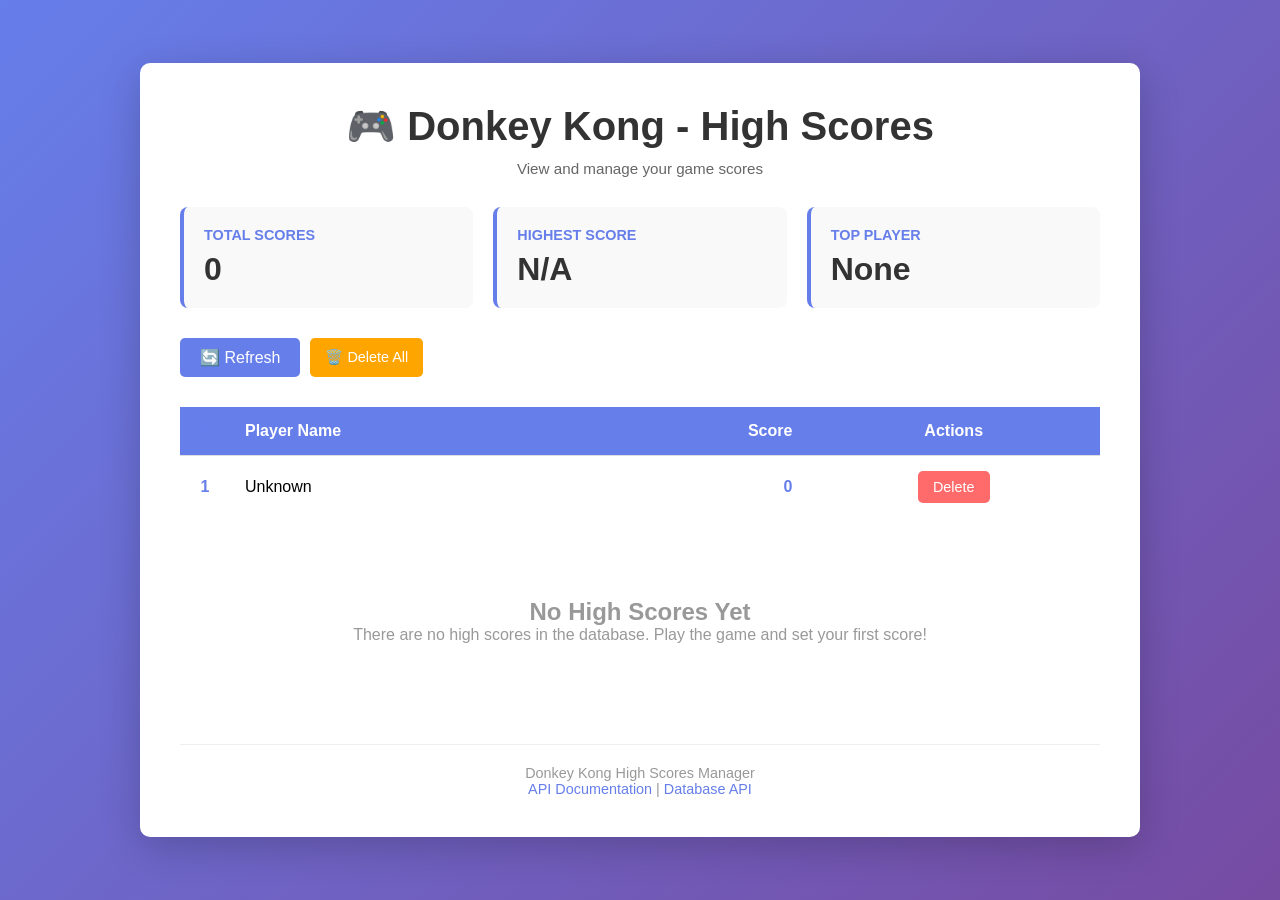
==== donkeykong-web/src/main/resources/templates/index.html @ a1b33b73 "update java" ====
<!DOCTYPE html>
<html xmlns:th="http://www.thymeleaf.org">
<head>
    <meta charset="UTF-8">
    <meta name="viewport" content="width=device-width, initial-scale=1.0">
    <title>Donkey Kong - High Scores Manager</title>
    <style>
        * {
            margin: 0;
            padding: 0;
            box-sizing: border-box;
        }

        body {
            font-family: Arial, sans-serif;
            background: linear-gradient(135deg, #667eea 0%, #764ba2 100%);
            min-height: 100vh;
            display: flex;
            align-items: center;
            justify-content: center;
            padding: 20px;
        }

        .container {
            background: white;
            border-radius: 10px;
            box-shadow: 0 10px 40px rgba(0, 0, 0, 0.2);
            max-width: 1000px;
            width: 100%;
            padding: 40px;
        }

        h1 {
            text-align: center;
            color: #333;
            margin-bottom: 10px;
            font-size: 2.5em;
        }

        .subtitle {
            text-align: center;
            color: #666;
            margin-bottom: 30px;
            font-size: 0.95em;
        }

        .controls {
            display: flex;
            gap: 10px;
            margin-bottom: 30px;
            flex-wrap: wrap;
        }

        .btn {
            padding: 10px 20px;
            border: none;
            border-radius: 5px;
            cursor: pointer;
            font-size: 1em;
            transition: all 0.3s ease;
            text-decoration: none;
            display: inline-block;
        }

        .btn-primary {
            background: #667eea;
            color: white;
        }

        .btn-primary:hover {
            background: #764ba2;
        }

        .btn-danger {
            background: #ff6b6b;
            color: white;
            padding: 8px 15px;
            font-size: 0.9em;
        }

        .btn-danger:hover {
            background: #ff5252;
        }

        .btn-warning {
            background: #ffa500;
            color: white;
            padding: 8px 15px;
            font-size: 0.9em;
        }

        .btn-warning:hover {
            background: #ff8c00;
        }

        table {
            width: 100%;
            border-collapse: collapse;
            margin-bottom: 20px;
        }

        thead {
            background: #667eea;
            color: white;
        }

        th, td {
            padding: 15px;
            text-align: left;
            border-bottom: 1px solid #ddd;
        }

        tbody tr:hover {
            background: #f5f5f5;
        }

        tbody tr:last-child td {
            border-bottom: none;
        }

        .rank {
            font-weight: bold;
            color: #667eea;
            text-align: center;
            width: 50px;
        }

        .actions {
            display: flex;
            gap: 5px;
            justify-content: center;
        }

        .empty-state {
            text-align: center;
            padding: 60px 20px;
            color: #999;
        }

        .empty-state svg {
            width: 80px;
            height: 80px;
            margin-bottom: 20px;
            opacity: 0.5;
        }

        .stats {
            display: grid;
            grid-template-columns: repeat(auto-fit, minmax(250px, 1fr));
            gap: 20px;
            margin-bottom: 30px;
        }

        .stat-card {
            background: #f9f9f9;
            padding: 20px;
            border-radius: 8px;
            border-left: 4px solid #667eea;
        }

        .stat-card h3 {
            color: #667eea;
            font-size: 0.9em;
            margin-bottom: 8px;
            text-transform: uppercase;
        }

        .stat-card .value {
            font-size: 2em;
            font-weight: bold;
            color: #333;
        }

        .alert {
            padding: 15px;
            border-radius: 5px;
            margin-bottom: 20px;
        }

        .alert-success {
            background: #d4edda;
            color: #155724;
            border: 1px solid #c3e6cb;
        }

        .alert-info {
            background: #d1ecf1;
            color: #0c5460;
            border: 1px solid #bee5eb;
        }

        .modal {
            display: none;
            position: fixed;
            z-index: 1;
            left: 0;
            top: 0;
            width: 100%;
            height: 100%;
            background-color: rgba(0, 0, 0, 0.5);
        }

        .modal-content {
            background-color: white;
            margin: 5% auto;
            padding: 30px;
            border-radius: 10px;
            width: 90%;
            max-width: 500px;
        }

        .modal-header {
            margin-bottom: 20px;
        }

        .modal-header h2 {
            color: #333;
        }

        .modal-footer {
            display: flex;
            gap: 10px;
            justify-content: flex-end;
            margin-top: 20px;
        }

        @media (max-width: 768px) {
            .container {
                padding: 20px;
            }

            h1 {
                font-size: 1.8em;
            }

            table {
                font-size: 0.9em;
            }

            th, td {
                padding: 10px;
            }

            .controls {
                flex-direction: column;
            }

            .btn {
                width: 100%;
                text-align: center;
            }
        }
    </style>
</head>
<body>
    <div class="container">
        <h1>🎮 Donkey Kong - High Scores</h1>
        <p class="subtitle">View and manage your game scores</p>

        <!-- Stats -->
        <div class="stats">
            <div class="stat-card">
                <h3>Total Scores</h3>
                <div class="value" th:text="${highScores.size() ?: 0}">0</div>
            </div>
            <div class="stat-card">
                <h3>Highest Score</h3>
                <div class="value" th:text="${highestScore ?: 'N/A'}">N/A</div>
            </div>
            <div class="stat-card">
                <h3>Top Player</h3>
                <div class="value" th:text="${topPlayer ?: 'None'}">None</div>
            </div>
        </div>

        <!-- Controls -->
        <div class="controls">
            <button class="btn btn-primary" onclick="location.reload()">🔄 Refresh</button>
            <button class="btn btn-warning" onclick="confirmDeleteAll()">🗑️ Delete All</button>
        </div>

        <!-- High Scores Table -->
        <div th:if="${highScores.size() > 0}">
            <table>
                <thead>
                    <tr>
                        <th class="rank">#</th>
                        <th>Player Name</th>
                        <th style="text-align: right;">Score</th>
                        <th style="text-align: center;">Actions</th>
                    </tr>
                </thead>
                <tbody>
                    <tr th:each="score, status : ${highScores}">
                        <td class="rank" th:text="${status.count}">1</td>
                        <td th:text="${score.playerName}">Unknown</td>
                        <td style="text-align: right; font-weight: bold; color: #667eea;" th:text="${score.score}">0</td>
                        <td>
                            <div class="actions">
                                <form th:action="@{/ui/high-scores/{id}/delete(id=${score.id})}" method="post" style="display: inline;">
                                    <button type="submit" class="btn btn-danger" onclick="return confirm('Are you sure you want to delete this score?')">Delete</button>
                                </form>
                            </div>
                        </td>
                    </tr>
                </tbody>
            </table>
        </div>

        <!-- Empty State -->
        <div th:if="${highScores.isEmpty()}" class="empty-state">
            <h2>No High Scores Yet</h2>
            <p>There are no high scores in the database. Play the game and set your first score!</p>
        </div>

        <!-- Footer -->
        <div style="margin-top: 40px; padding-top: 20px; border-top: 1px solid #eee; text-align: center; color: #999; font-size: 0.9em;">
            <p>Donkey Kong High Scores Manager</p>
            <p>
                <a href="http://localhost:8082/swagger-ui.html" style="color: #667eea; text-decoration: none;">API Documentation</a> |
                <a href="http://localhost:8082" style="color: #667eea; text-decoration: none;">Database API</a>
            </p>
        </div>
    </div>

    <script>
        function confirmDeleteAll() {
            if (confirm('Are you absolutely sure you want to delete ALL high scores? This cannot be undone!')) {
                fetch('/ui/high-scores/delete-all', {
                    method: 'POST',
                    headers: {
                        'Content-Type': 'application/x-www-form-urlencoded'
                    }
                })
                .then(response => {
                    if (response.ok) {
                        location.reload();
                    }
                })
                .catch(error => console.error('Error:', error));
            }
        }
    </script>
</body>
</html>
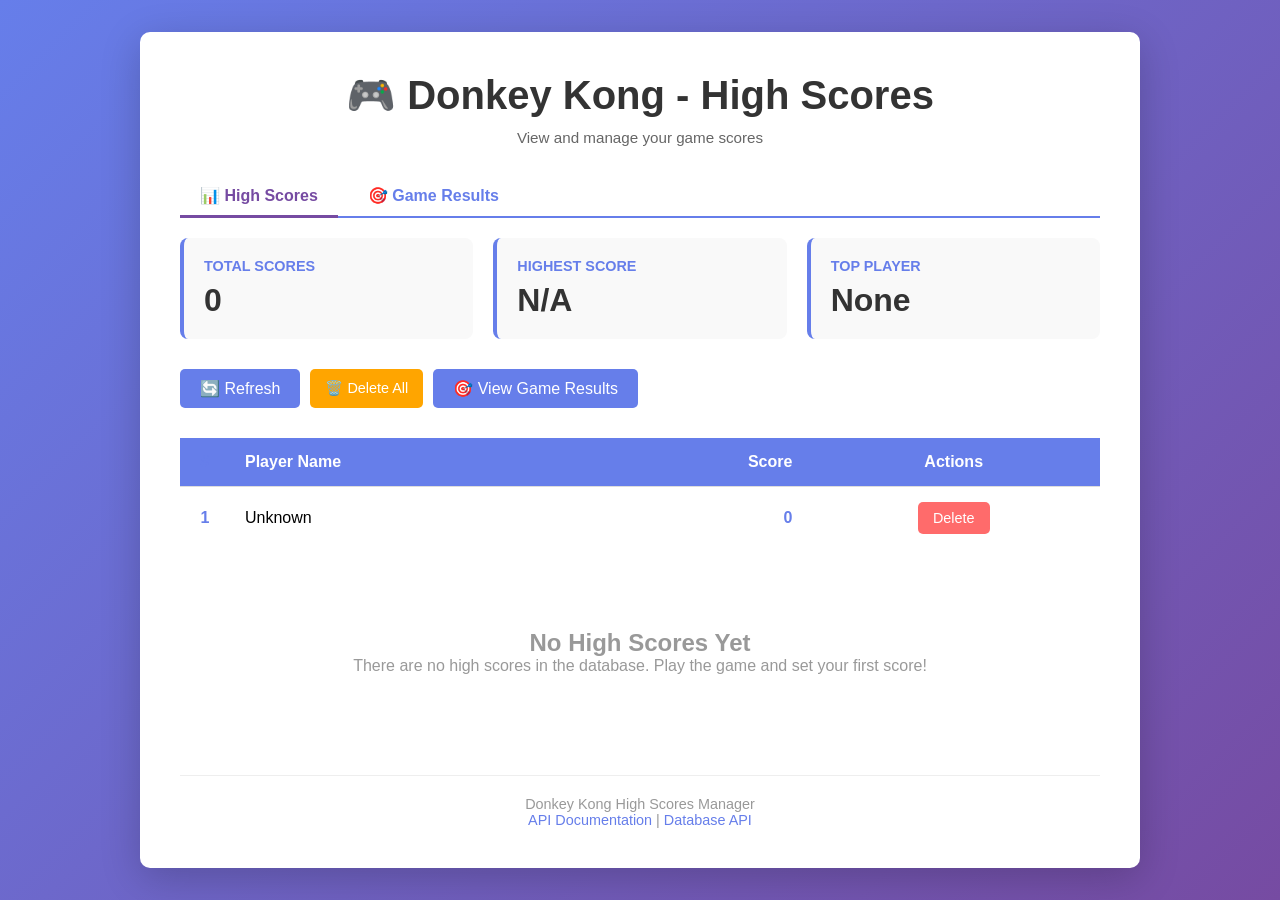
==== commit 60a4288c: "java" ====
--- a/donkeykong-web/src/main/resources/templates/index.html
+++ b/donkeykong-web/src/main/resources/templates/index.html
@@ -256,6 +256,12 @@
     <div class="container">
         <h1>🎮 Donkey Kong - High Scores</h1>
         <p class="subtitle">View and manage your game scores</p>
+
+        <!-- Navigation Tabs -->
+        <div style="display: flex; gap: 10px; margin-bottom: 20px; border-bottom: 2px solid #667eea;">
+            <a href="/ui/high-scores" style="padding: 10px 20px; color: #764ba2; font-weight: bold; text-decoration: none; border-bottom: 3px solid #764ba2; margin-bottom: -2px;">📊 High Scores</a>
+            <a href="/ui/game-results" style="padding: 10px 20px; color: #667eea; font-weight: bold; text-decoration: none;">🎯 Game Results</a>
+        </div>
 
         <!-- Stats -->
         <div class="stats">
@@ -277,6 +283,7 @@
         <div class="controls">
             <button class="btn btn-primary" onclick="location.reload()">🔄 Refresh</button>
             <button class="btn btn-warning" onclick="confirmDeleteAll()">🗑️ Delete All</button>
+            <a href="/ui/game-results" class="btn btn-primary">🎯 View Game Results</a>
         </div>
 
         <!-- High Scores Table -->
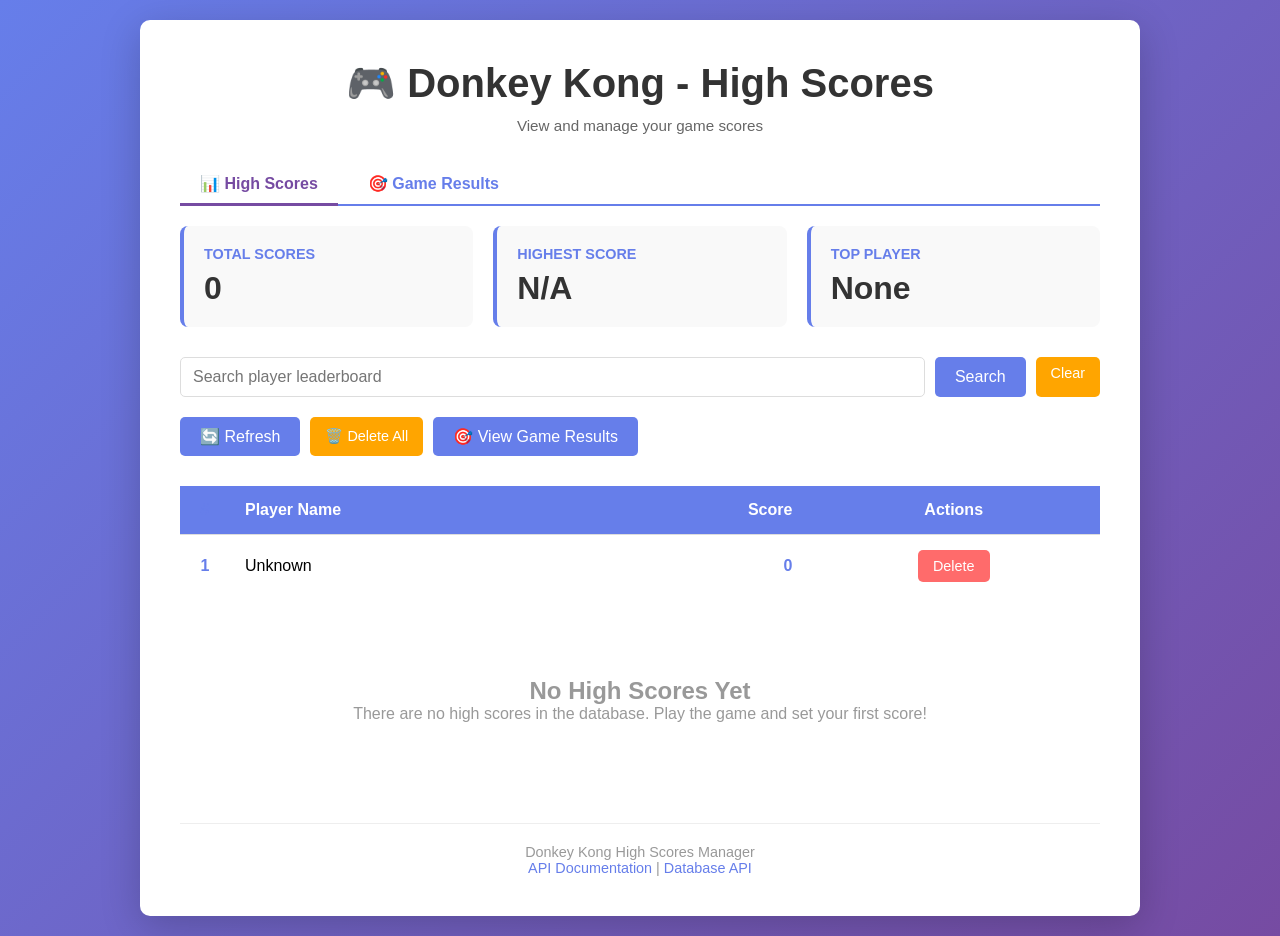
==== commit 8e49d438: "project update" ====
--- a/donkeykong-web/src/main/resources/templates/index.html
+++ b/donkeykong-web/src/main/resources/templates/index.html
@@ -44,12 +44,26 @@
             font-size: 0.95em;
         }
 
-        .controls {
-            display: flex;
-            gap: 10px;
-            margin-bottom: 30px;
-            flex-wrap: wrap;
-        }
+	        .controls {
+	            display: flex;
+	            gap: 10px;
+	            margin-bottom: 30px;
+	            flex-wrap: wrap;
+	        }
+
+	        .search-form {
+	            display: flex;
+	            gap: 10px;
+	            margin-bottom: 20px;
+	        }
+
+	        .search-form input {
+	            flex: 1;
+	            padding: 10px 12px;
+	            border: 1px solid #ddd;
+	            border-radius: 5px;
+	            font-size: 1em;
+	        }
 
         .btn {
             padding: 10px 20px;
@@ -241,9 +255,9 @@
                 padding: 10px;
             }
 
-            .controls {
-                flex-direction: column;
-            }
+	            .controls, .search-form {
+	                flex-direction: column;
+	            }
 
             .btn {
                 width: 100%;
@@ -279,12 +293,18 @@
             </div>
         </div>
 
-        <!-- Controls -->
-        <div class="controls">
-            <button class="btn btn-primary" onclick="location.reload()">🔄 Refresh</button>
-            <button class="btn btn-warning" onclick="confirmDeleteAll()">🗑️ Delete All</button>
-            <a href="/ui/game-results" class="btn btn-primary">🎯 View Game Results</a>
-        </div>
+	        <!-- Controls -->
+	        <form class="search-form" action="/ui/high-scores" method="get">
+	            <input type="text" name="player" placeholder="Search player leaderboard" th:value="${searchPlayer}">
+	            <button class="btn btn-primary" type="submit">Search</button>
+	            <a th:if="${searchPlayer != null && !#strings.isEmpty(searchPlayer)}" href="/ui/high-scores" class="btn btn-warning">Clear</a>
+	        </form>
+
+	        <div class="controls">
+	            <button class="btn btn-primary" onclick="location.reload()">🔄 Refresh</button>
+	            <button class="btn btn-warning" onclick="confirmDeleteAll()">🗑️ Delete All</button>
+	            <a href="/ui/game-results" class="btn btn-primary">🎯 View Game Results</a>
+	        </div>
 
         <!-- High Scores Table -->
         <div th:if="${highScores.size() > 0}">
@@ -324,8 +344,8 @@
         <div style="margin-top: 40px; padding-top: 20px; border-top: 1px solid #eee; text-align: center; color: #999; font-size: 0.9em;">
             <p>Donkey Kong High Scores Manager</p>
             <p>
-                <a href="http://localhost:8082/swagger-ui.html" style="color: #667eea; text-decoration: none;">API Documentation</a> |
-                <a href="http://localhost:8082" style="color: #667eea; text-decoration: none;">Database API</a>
+                <a href="http://localhost:8080/swagger-ui.html" style="color: #667eea; text-decoration: none;">API Documentation</a> |
+                <a href="http://localhost:8080" style="color: #667eea; text-decoration: none;">Database API</a>
             </p>
         </div>
     </div>
@@ -350,4 +370,3 @@
     </script>
 </body>
 </html>
-
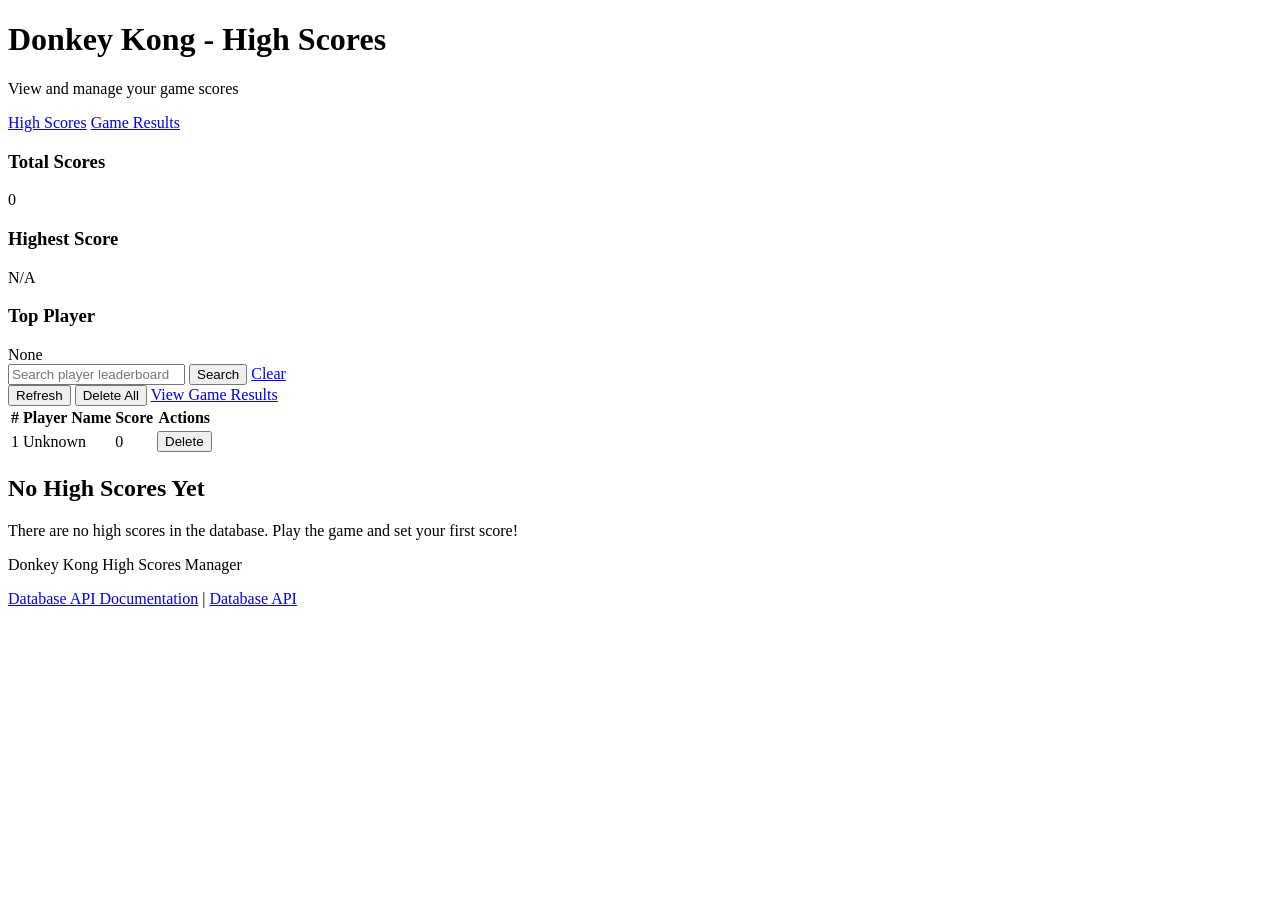
==== commit 327769f8: "project update" ====
--- a/donkeykong-web/src/main/resources/templates/index.html
+++ b/donkeykong-web/src/main/resources/templates/index.html
@@ -4,280 +4,18 @@
     <meta charset="UTF-8">
     <meta name="viewport" content="width=device-width, initial-scale=1.0">
     <title>Donkey Kong - High Scores Manager</title>
-    <style>
-        * {
-            margin: 0;
-            padding: 0;
-            box-sizing: border-box;
-        }
-
-        body {
-            font-family: Arial, sans-serif;
-            background: linear-gradient(135deg, #667eea 0%, #764ba2 100%);
-            min-height: 100vh;
-            display: flex;
-            align-items: center;
-            justify-content: center;
-            padding: 20px;
-        }
-
-        .container {
-            background: white;
-            border-radius: 10px;
-            box-shadow: 0 10px 40px rgba(0, 0, 0, 0.2);
-            max-width: 1000px;
-            width: 100%;
-            padding: 40px;
-        }
-
-        h1 {
-            text-align: center;
-            color: #333;
-            margin-bottom: 10px;
-            font-size: 2.5em;
-        }
-
-        .subtitle {
-            text-align: center;
-            color: #666;
-            margin-bottom: 30px;
-            font-size: 0.95em;
-        }
-
-	        .controls {
-	            display: flex;
-	            gap: 10px;
-	            margin-bottom: 30px;
-	            flex-wrap: wrap;
-	        }
-
-	        .search-form {
-	            display: flex;
-	            gap: 10px;
-	            margin-bottom: 20px;
-	        }
-
-	        .search-form input {
-	            flex: 1;
-	            padding: 10px 12px;
-	            border: 1px solid #ddd;
-	            border-radius: 5px;
-	            font-size: 1em;
-	        }
-
-        .btn {
-            padding: 10px 20px;
-            border: none;
-            border-radius: 5px;
-            cursor: pointer;
-            font-size: 1em;
-            transition: all 0.3s ease;
-            text-decoration: none;
-            display: inline-block;
-        }
-
-        .btn-primary {
-            background: #667eea;
-            color: white;
-        }
-
-        .btn-primary:hover {
-            background: #764ba2;
-        }
-
-        .btn-danger {
-            background: #ff6b6b;
-            color: white;
-            padding: 8px 15px;
-            font-size: 0.9em;
-        }
-
-        .btn-danger:hover {
-            background: #ff5252;
-        }
-
-        .btn-warning {
-            background: #ffa500;
-            color: white;
-            padding: 8px 15px;
-            font-size: 0.9em;
-        }
-
-        .btn-warning:hover {
-            background: #ff8c00;
-        }
-
-        table {
-            width: 100%;
-            border-collapse: collapse;
-            margin-bottom: 20px;
-        }
-
-        thead {
-            background: #667eea;
-            color: white;
-        }
-
-        th, td {
-            padding: 15px;
-            text-align: left;
-            border-bottom: 1px solid #ddd;
-        }
-
-        tbody tr:hover {
-            background: #f5f5f5;
-        }
-
-        tbody tr:last-child td {
-            border-bottom: none;
-        }
-
-        .rank {
-            font-weight: bold;
-            color: #667eea;
-            text-align: center;
-            width: 50px;
-        }
-
-        .actions {
-            display: flex;
-            gap: 5px;
-            justify-content: center;
-        }
-
-        .empty-state {
-            text-align: center;
-            padding: 60px 20px;
-            color: #999;
-        }
-
-        .empty-state svg {
-            width: 80px;
-            height: 80px;
-            margin-bottom: 20px;
-            opacity: 0.5;
-        }
-
-        .stats {
-            display: grid;
-            grid-template-columns: repeat(auto-fit, minmax(250px, 1fr));
-            gap: 20px;
-            margin-bottom: 30px;
-        }
-
-        .stat-card {
-            background: #f9f9f9;
-            padding: 20px;
-            border-radius: 8px;
-            border-left: 4px solid #667eea;
-        }
-
-        .stat-card h3 {
-            color: #667eea;
-            font-size: 0.9em;
-            margin-bottom: 8px;
-            text-transform: uppercase;
-        }
-
-        .stat-card .value {
-            font-size: 2em;
-            font-weight: bold;
-            color: #333;
-        }
-
-        .alert {
-            padding: 15px;
-            border-radius: 5px;
-            margin-bottom: 20px;
-        }
-
-        .alert-success {
-            background: #d4edda;
-            color: #155724;
-            border: 1px solid #c3e6cb;
-        }
-
-        .alert-info {
-            background: #d1ecf1;
-            color: #0c5460;
-            border: 1px solid #bee5eb;
-        }
-
-        .modal {
-            display: none;
-            position: fixed;
-            z-index: 1;
-            left: 0;
-            top: 0;
-            width: 100%;
-            height: 100%;
-            background-color: rgba(0, 0, 0, 0.5);
-        }
-
-        .modal-content {
-            background-color: white;
-            margin: 5% auto;
-            padding: 30px;
-            border-radius: 10px;
-            width: 90%;
-            max-width: 500px;
-        }
-
-        .modal-header {
-            margin-bottom: 20px;
-        }
-
-        .modal-header h2 {
-            color: #333;
-        }
-
-        .modal-footer {
-            display: flex;
-            gap: 10px;
-            justify-content: flex-end;
-            margin-top: 20px;
-        }
-
-        @media (max-width: 768px) {
-            .container {
-                padding: 20px;
-            }
-
-            h1 {
-                font-size: 1.8em;
-            }
-
-            table {
-                font-size: 0.9em;
-            }
-
-            th, td {
-                padding: 10px;
-            }
-
-	            .controls, .search-form {
-	                flex-direction: column;
-	            }
-
-            .btn {
-                width: 100%;
-                text-align: center;
-            }
-        }
-    </style>
+    <link rel="stylesheet" th:href="@{/css/donkeykong.css}" href="/css/donkeykong.css">
 </head>
 <body>
-    <div class="container">
-        <h1>🎮 Donkey Kong - High Scores</h1>
+    <div class="container container-narrow">
+        <h1>Donkey Kong - High Scores</h1>
         <p class="subtitle">View and manage your game scores</p>
 
-        <!-- Navigation Tabs -->
-        <div style="display: flex; gap: 10px; margin-bottom: 20px; border-bottom: 2px solid #667eea;">
-            <a href="/ui/high-scores" style="padding: 10px 20px; color: #764ba2; font-weight: bold; text-decoration: none; border-bottom: 3px solid #764ba2; margin-bottom: -2px;">📊 High Scores</a>
-            <a href="/ui/game-results" style="padding: 10px 20px; color: #667eea; font-weight: bold; text-decoration: none;">🎯 Game Results</a>
+        <div class="nav-tabs">
+            <a href="/ui/high-scores" class="nav-link active">High Scores</a>
+            <a href="/ui/game-results" class="nav-link">Game Results</a>
         </div>
 
-        <!-- Stats -->
         <div class="stats">
             <div class="stat-card">
                 <h3>Total Scores</h3>
@@ -293,38 +31,36 @@
             </div>
         </div>
 
-	        <!-- Controls -->
-	        <form class="search-form" action="/ui/high-scores" method="get">
-	            <input type="text" name="player" placeholder="Search player leaderboard" th:value="${searchPlayer}">
-	            <button class="btn btn-primary" type="submit">Search</button>
-	            <a th:if="${searchPlayer != null && !#strings.isEmpty(searchPlayer)}" href="/ui/high-scores" class="btn btn-warning">Clear</a>
-	        </form>
+        <form class="search-form" action="/ui/high-scores" method="get">
+            <input type="text" name="player" placeholder="Search player leaderboard" th:value="${searchPlayer}">
+            <button class="btn btn-primary" type="submit">Search</button>
+            <a th:if="${searchPlayer != null && !#strings.isEmpty(searchPlayer)}" href="/ui/high-scores" class="btn btn-warning">Clear</a>
+        </form>
 
-	        <div class="controls">
-	            <button class="btn btn-primary" onclick="location.reload()">🔄 Refresh</button>
-	            <button class="btn btn-warning" onclick="confirmDeleteAll()">🗑️ Delete All</button>
-	            <a href="/ui/game-results" class="btn btn-primary">🎯 View Game Results</a>
-	        </div>
+        <div class="controls">
+            <button class="btn btn-primary" onclick="location.reload()">Refresh</button>
+            <button class="btn btn-warning" onclick="confirmDeleteAll()">Delete All</button>
+            <a href="/ui/game-results" class="btn btn-primary">View Game Results</a>
+        </div>
 
-        <!-- High Scores Table -->
         <div th:if="${highScores.size() > 0}">
             <table>
                 <thead>
                     <tr>
                         <th class="rank">#</th>
                         <th>Player Name</th>
-                        <th style="text-align: right;">Score</th>
-                        <th style="text-align: center;">Actions</th>
+                        <th class="score-cell">Score</th>
+                        <th class="center-cell">Actions</th>
                     </tr>
                 </thead>
                 <tbody>
                     <tr th:each="score, status : ${highScores}">
                         <td class="rank" th:text="${status.count}">1</td>
                         <td th:text="${score.playerName}">Unknown</td>
-                        <td style="text-align: right; font-weight: bold; color: #667eea;" th:text="${score.score}">0</td>
+                        <td class="score-cell" th:text="${score.score}">0</td>
                         <td>
                             <div class="actions">
-                                <form th:action="@{/ui/high-scores/{id}/delete(id=${score.id})}" method="post" style="display: inline;">
+                                <form th:action="@{/ui/high-scores/{id}/delete(id=${score.id})}" method="post" class="inline-form">
                                     <button type="submit" class="btn btn-danger" onclick="return confirm('Are you sure you want to delete this score?')">Delete</button>
                                 </form>
                             </div>
@@ -334,18 +70,16 @@
             </table>
         </div>
 
-        <!-- Empty State -->
         <div th:if="${highScores.isEmpty()}" class="empty-state">
             <h2>No High Scores Yet</h2>
             <p>There are no high scores in the database. Play the game and set your first score!</p>
         </div>
 
-        <!-- Footer -->
-        <div style="margin-top: 40px; padding-top: 20px; border-top: 1px solid #eee; text-align: center; color: #999; font-size: 0.9em;">
+        <div class="footer">
             <p>Donkey Kong High Scores Manager</p>
             <p>
-                <a href="http://localhost:8080/swagger-ui.html" style="color: #667eea; text-decoration: none;">API Documentation</a> |
-                <a href="http://localhost:8080" style="color: #667eea; text-decoration: none;">Database API</a>
+                <a href="http://localhost:8080/swagger-ui.html">Database API Documentation</a> |
+                <a href="http://localhost:8080">Database API</a>
             </p>
         </div>
     </div>
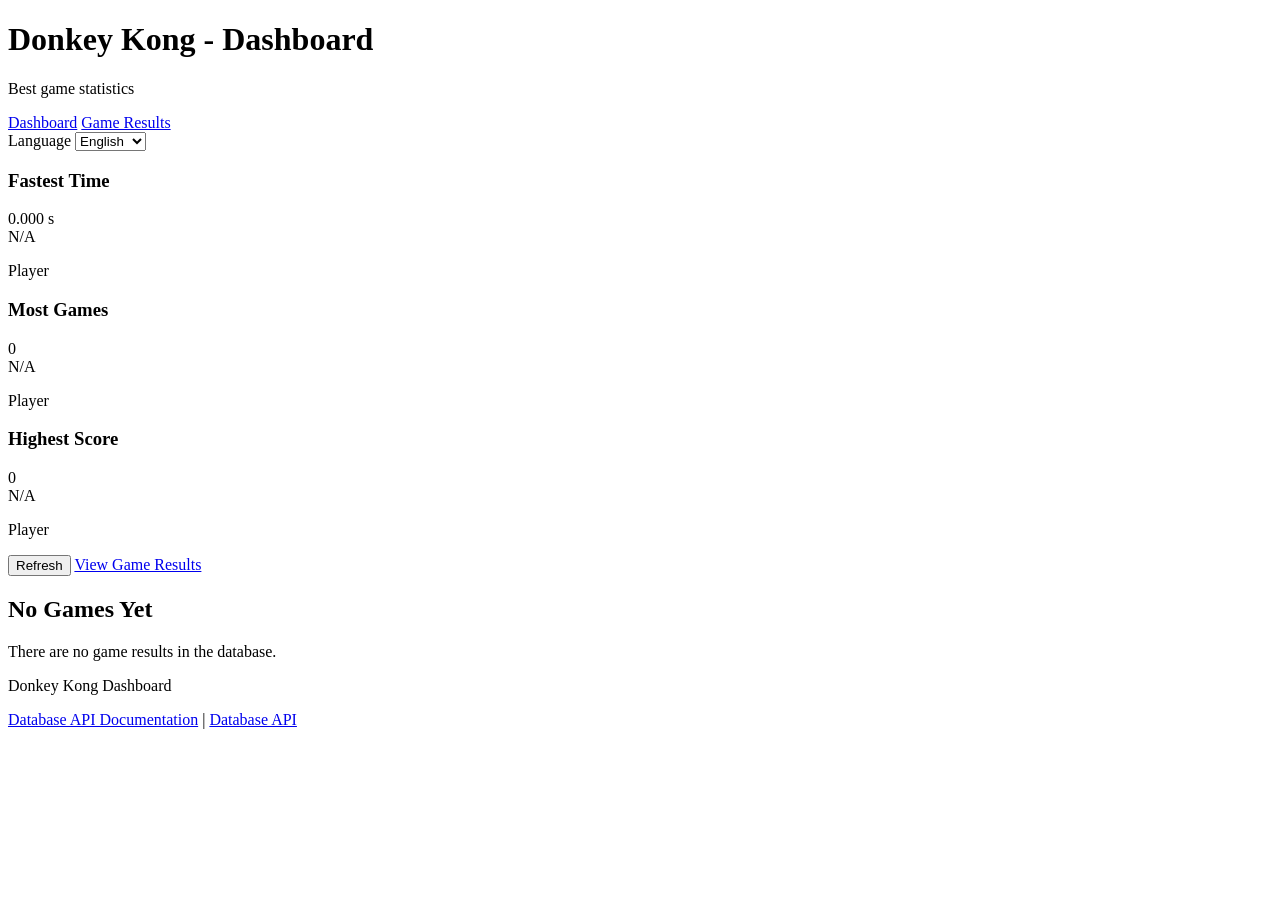
==== commit de631c75: "java project update" ====
--- a/donkeykong-web/src/main/resources/templates/index.html
+++ b/donkeykong-web/src/main/resources/templates/index.html
@@ -3,104 +3,65 @@
 <head>
     <meta charset="UTF-8">
     <meta name="viewport" content="width=device-width, initial-scale=1.0">
-    <title>Donkey Kong - High Scores Manager</title>
+    <title th:text="#{dashboard.title}">Donkey Kong - Dashboard</title>
     <link rel="stylesheet" th:href="@{/css/donkeykong.css}" href="/css/donkeykong.css">
 </head>
 <body>
     <div class="container container-narrow">
-        <h1>Donkey Kong - High Scores</h1>
-        <p class="subtitle">View and manage your game scores</p>
+        <h1 th:text="#{dashboard.title}">Donkey Kong - Dashboard</h1>
+        <p class="subtitle" th:text="#{dashboard.subtitle}">Best game statistics</p>
 
         <div class="nav-tabs">
-            <a href="/ui/high-scores" class="nav-link active">High Scores</a>
-            <a href="/ui/game-results" class="nav-link">Game Results</a>
+            <a href="/ui/dashboard" class="nav-link active" th:text="#{nav.dashboard}">Dashboard</a>
+            <a href="/ui/game-results" class="nav-link" th:text="#{nav.gameResults}">Game Results</a>
+            <form class="language-form" method="get">
+                <label for="language" th:text="#{language.label}">Language</label>
+                <select id="language" name="lang" onchange="this.form.submit()">
+                    <option value="en" th:selected="${#locale.language == 'en'}" th:text="#{language.english}">English</option>
+                    <option value="cs" th:selected="${#locale.language == 'cs'}" th:text="#{language.czech}">Čeština</option>
+                    <option value="de" th:selected="${#locale.language == 'de'}" th:text="#{language.german}">Deutsch</option>
+                </select>
+            </form>
         </div>
 
         <div class="stats">
             <div class="stat-card">
-                <h3>Total Scores</h3>
-                <div class="value" th:text="${highScores.size() ?: 0}">0</div>
+                <h3 th:text="#{dashboard.fastestTime}">Fastest Time</h3>
+                <div class="value" th:if="${fastestGame != null}" th:text="${fastestTime}">0.000 s</div>
+                <div class="value" th:if="${fastestGame == null}">N/A</div>
+                <p class="stat-detail" th:if="${fastestGame != null}" th:text="${fastestGame.playerName}">Player</p>
             </div>
             <div class="stat-card">
-                <h3>Highest Score</h3>
-                <div class="value" th:text="${highestScore ?: 'N/A'}">N/A</div>
+                <h3 th:text="#{dashboard.mostGames}">Most Games</h3>
+                <div class="value" th:if="${mostGamesPlayer != null}" th:text="${mostGamesCount}">0</div>
+                <div class="value" th:if="${mostGamesPlayer == null}">N/A</div>
+                <p class="stat-detail" th:if="${mostGamesPlayer != null}" th:text="${mostGamesPlayer}">Player</p>
             </div>
             <div class="stat-card">
-                <h3>Top Player</h3>
-                <div class="value" th:text="${topPlayer ?: 'None'}">None</div>
+                <h3 th:text="#{dashboard.highestScore}">Highest Score</h3>
+                <div class="value" th:if="${highestScoreGame != null}" th:text="${highestScoreGame.score}">0</div>
+                <div class="value" th:if="${highestScoreGame == null}">N/A</div>
+                <p class="stat-detail" th:if="${highestScoreGame != null}" th:text="${highestScoreGame.playerName}">Player</p>
             </div>
         </div>
 
-        <form class="search-form" action="/ui/high-scores" method="get">
-            <input type="text" name="player" placeholder="Search player leaderboard" th:value="${searchPlayer}">
-            <button class="btn btn-primary" type="submit">Search</button>
-            <a th:if="${searchPlayer != null && !#strings.isEmpty(searchPlayer)}" href="/ui/high-scores" class="btn btn-warning">Clear</a>
-        </form>
-
         <div class="controls">
-            <button class="btn btn-primary" onclick="location.reload()">Refresh</button>
-            <button class="btn btn-warning" onclick="confirmDeleteAll()">Delete All</button>
-            <a href="/ui/game-results" class="btn btn-primary">View Game Results</a>
+            <button class="btn btn-primary" onclick="location.reload()" th:text="#{button.refresh}">Refresh</button>
+            <a href="/ui/game-results" class="btn btn-primary" th:text="#{button.viewGameResults}">View Game Results</a>
         </div>
 
-        <div th:if="${highScores.size() > 0}">
-            <table>
-                <thead>
-                    <tr>
-                        <th class="rank">#</th>
-                        <th>Player Name</th>
-                        <th class="score-cell">Score</th>
-                        <th class="center-cell">Actions</th>
-                    </tr>
-                </thead>
-                <tbody>
-                    <tr th:each="score, status : ${highScores}">
-                        <td class="rank" th:text="${status.count}">1</td>
-                        <td th:text="${score.playerName}">Unknown</td>
-                        <td class="score-cell" th:text="${score.score}">0</td>
-                        <td>
-                            <div class="actions">
-                                <form th:action="@{/ui/high-scores/{id}/delete(id=${score.id})}" method="post" class="inline-form">
-                                    <button type="submit" class="btn btn-danger" onclick="return confirm('Are you sure you want to delete this score?')">Delete</button>
-                                </form>
-                            </div>
-                        </td>
-                    </tr>
-                </tbody>
-            </table>
-        </div>
-
-        <div th:if="${highScores.isEmpty()}" class="empty-state">
-            <h2>No High Scores Yet</h2>
-            <p>There are no high scores in the database. Play the game and set your first score!</p>
+        <div th:if="${totalGames == null || totalGames == 0}" class="empty-state">
+            <h2 th:text="#{dashboard.noGamesTitle}">No Games Yet</h2>
+            <p th:text="#{dashboard.noGamesText}">There are no game results in the database.</p>
         </div>
 
         <div class="footer">
-            <p>Donkey Kong High Scores Manager</p>
+            <p th:text="#{dashboard.footer}">Donkey Kong Dashboard</p>
             <p>
-                <a href="http://localhost:8080/swagger-ui.html">Database API Documentation</a> |
-                <a href="http://localhost:8080">Database API</a>
+                <a href="http://localhost:8080/swagger-ui.html" th:text="#{link.dbDocs}">Database API Documentation</a> |
+                <a href="http://localhost:8080" th:text="#{link.dbApi}">Database API</a>
             </p>
         </div>
     </div>
-
-    <script>
-        function confirmDeleteAll() {
-            if (confirm('Are you absolutely sure you want to delete ALL high scores? This cannot be undone!')) {
-                fetch('/ui/high-scores/delete-all', {
-                    method: 'POST',
-                    headers: {
-                        'Content-Type': 'application/x-www-form-urlencoded'
-                    }
-                })
-                .then(response => {
-                    if (response.ok) {
-                        location.reload();
-                    }
-                })
-                .catch(error => console.error('Error:', error));
-            }
-        }
-    </script>
 </body>
 </html>
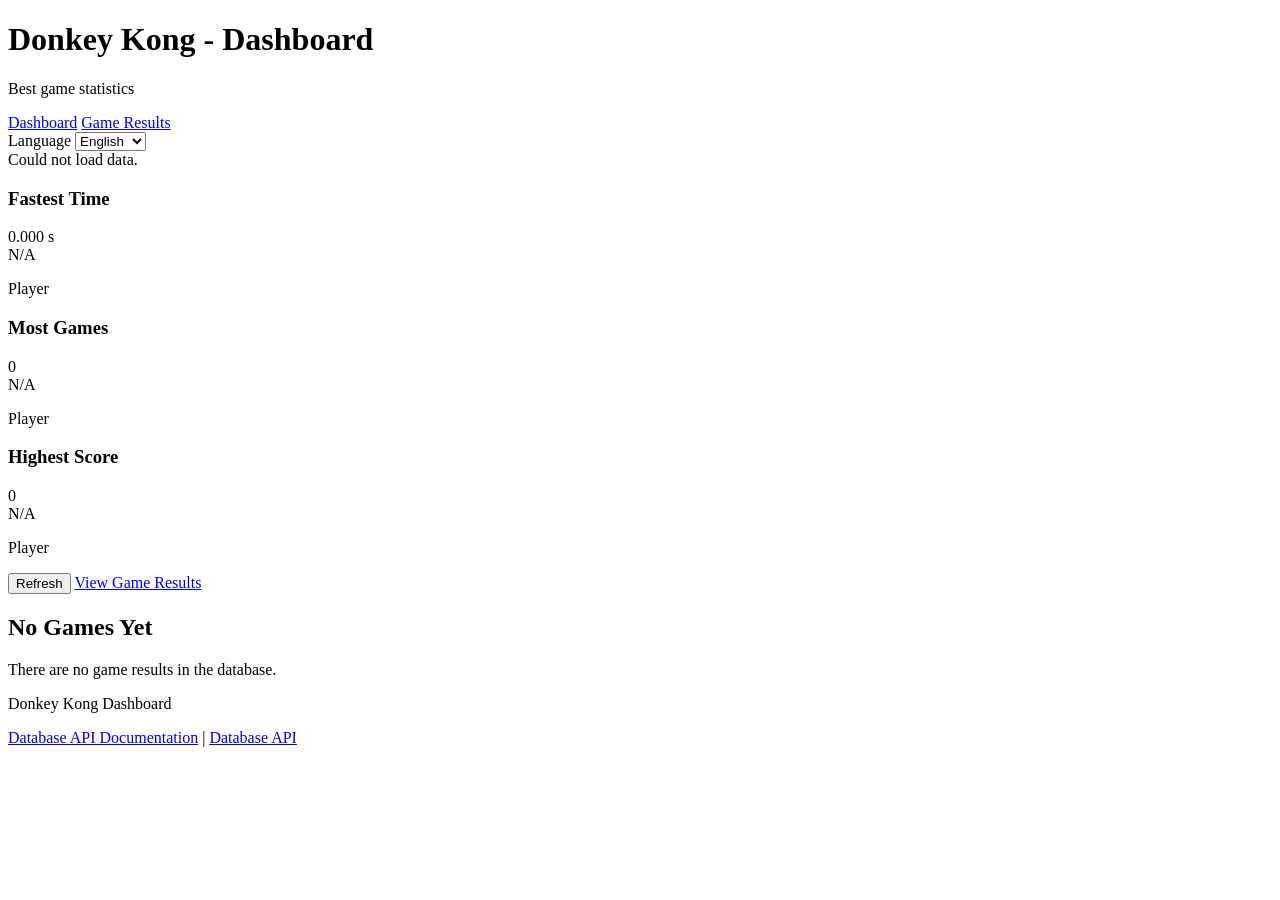
==== commit a3722b72: "web: add DbServiceClient, propagate real errors, fix i18n and links, add tests Co-Authored-By: Claud" ====
--- a/donkeykong-web/src/main/resources/templates/index.html
+++ b/donkeykong-web/src/main/resources/templates/index.html
@@ -12,8 +12,8 @@
         <p class="subtitle" th:text="#{dashboard.subtitle}">Best game statistics</p>
 
         <div class="nav-tabs">
-            <a href="/ui/dashboard" class="nav-link active" th:text="#{nav.dashboard}">Dashboard</a>
-            <a href="/ui/game-results" class="nav-link" th:text="#{nav.gameResults}">Game Results</a>
+            <a th:href="@{/ui/dashboard}" href="/ui/dashboard" class="nav-link active" th:text="#{nav.dashboard}">Dashboard</a>
+            <a th:href="@{/ui/game-results}" href="/ui/game-results" class="nav-link" th:text="#{nav.gameResults}">Game Results</a>
             <form class="language-form" method="get">
                 <label for="language" th:text="#{language.label}">Language</label>
                 <select id="language" name="lang" onchange="this.form.submit()">
@@ -24,33 +24,35 @@
             </form>
         </div>
 
+        <div class="error-banner" th:if="${error != null}" th:text="#{${error}}">Could not load data.</div>
+
         <div class="stats">
             <div class="stat-card">
                 <h3 th:text="#{dashboard.fastestTime}">Fastest Time</h3>
                 <div class="value" th:if="${fastestGame != null}" th:text="${fastestTime}">0.000 s</div>
-                <div class="value" th:if="${fastestGame == null}">N/A</div>
+                <div class="value" th:if="${fastestGame == null}" th:text="#{common.na}">N/A</div>
                 <p class="stat-detail" th:if="${fastestGame != null}" th:text="${fastestGame.playerName}">Player</p>
             </div>
             <div class="stat-card">
                 <h3 th:text="#{dashboard.mostGames}">Most Games</h3>
                 <div class="value" th:if="${mostGamesPlayer != null}" th:text="${mostGamesCount}">0</div>
-                <div class="value" th:if="${mostGamesPlayer == null}">N/A</div>
+                <div class="value" th:if="${mostGamesPlayer == null}" th:text="#{common.na}">N/A</div>
                 <p class="stat-detail" th:if="${mostGamesPlayer != null}" th:text="${mostGamesPlayer}">Player</p>
             </div>
             <div class="stat-card">
                 <h3 th:text="#{dashboard.highestScore}">Highest Score</h3>
                 <div class="value" th:if="${highestScoreGame != null}" th:text="${highestScoreGame.score}">0</div>
-                <div class="value" th:if="${highestScoreGame == null}">N/A</div>
+                <div class="value" th:if="${highestScoreGame == null}" th:text="#{common.na}">N/A</div>
                 <p class="stat-detail" th:if="${highestScoreGame != null}" th:text="${highestScoreGame.playerName}">Player</p>
             </div>
         </div>
 
         <div class="controls">
             <button class="btn btn-primary" onclick="location.reload()" th:text="#{button.refresh}">Refresh</button>
-            <a href="/ui/game-results" class="btn btn-primary" th:text="#{button.viewGameResults}">View Game Results</a>
+            <a th:href="@{/ui/game-results}" href="/ui/game-results" class="btn btn-primary" th:text="#{button.viewGameResults}">View Game Results</a>
         </div>
 
-        <div th:if="${totalGames == null || totalGames == 0}" class="empty-state">
+        <div th:if="${error == null && (totalGames == null || totalGames == 0)}" class="empty-state">
             <h2 th:text="#{dashboard.noGamesTitle}">No Games Yet</h2>
             <p th:text="#{dashboard.noGamesText}">There are no game results in the database.</p>
         </div>
@@ -58,8 +60,8 @@
         <div class="footer">
             <p th:text="#{dashboard.footer}">Donkey Kong Dashboard</p>
             <p>
-                <a href="http://localhost:8080/swagger-ui.html" th:text="#{link.dbDocs}">Database API Documentation</a> |
-                <a href="http://localhost:8080" th:text="#{link.dbApi}">Database API</a>
+                <a th:href="${dbUrl} + '/swagger-ui.html'" href="http://localhost:8080/swagger-ui.html" th:text="#{link.dbDocs}">Database API Documentation</a> |
+                <a th:href="${dbUrl}" href="http://localhost:8080" th:text="#{link.dbApi}">Database API</a>
             </p>
         </div>
     </div>
